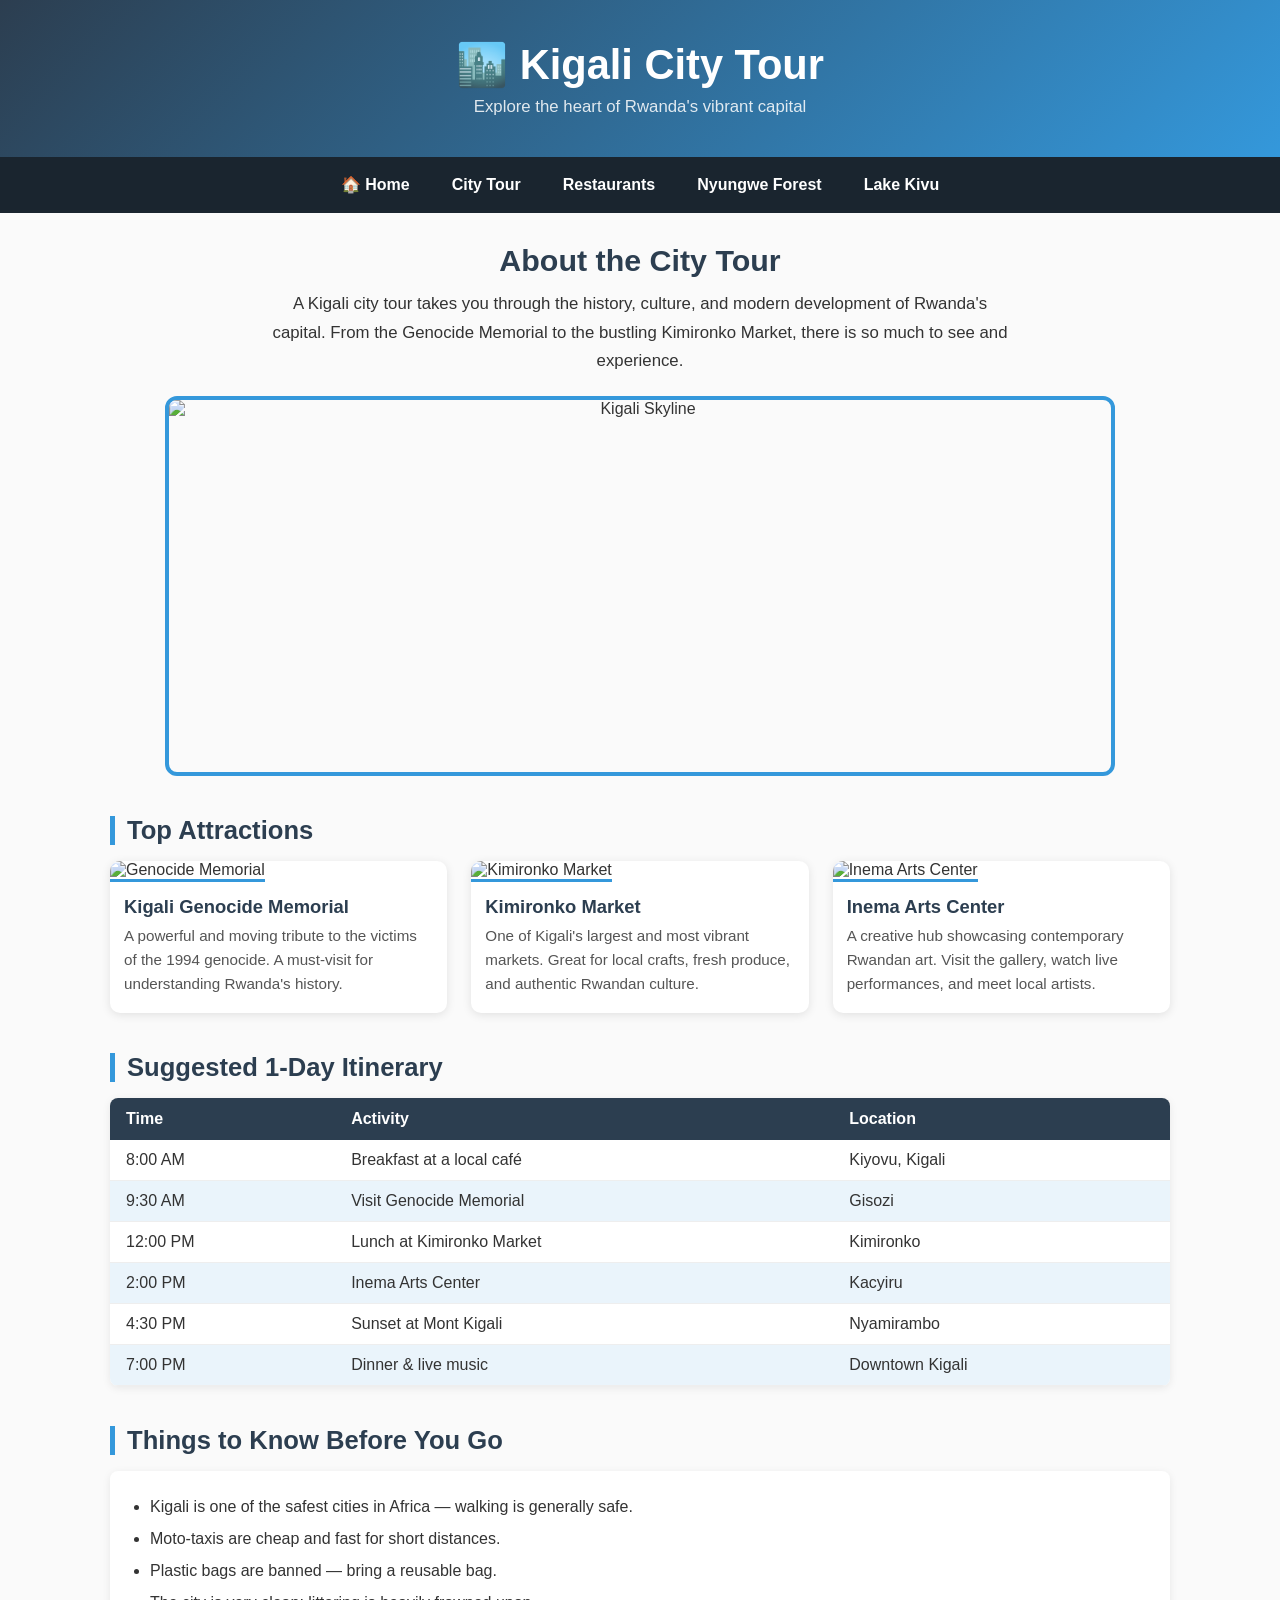
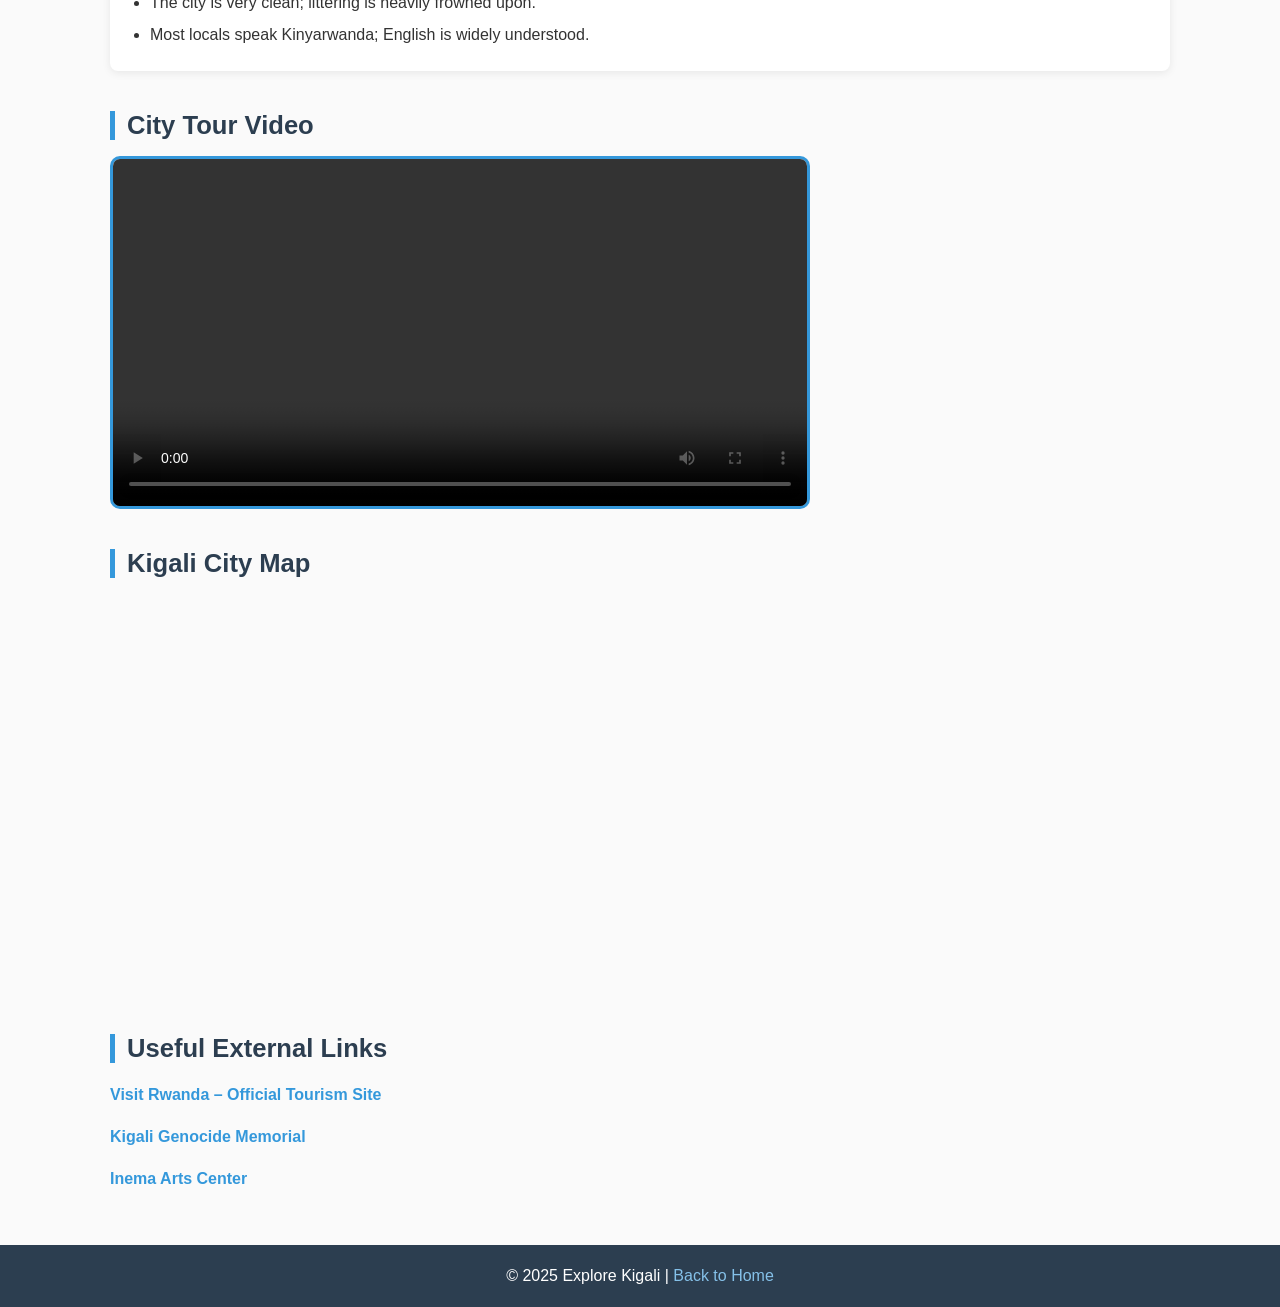
==== kigali-city-tour.html @ 0fdfdb51 "Initial commit: Add Home page and City Tour page with CSS" ====
<!DOCTYPE html>
<html lang="en">
<head>
  <meta charset="UTF-8" />
  <meta name="viewport" content="width=device-width, initial-scale=1.0"/>
  <title>Kigali City Tour</title>
  <link rel="stylesheet" href="kigali-city-tour.css" />
</head>
<body>

  <header>
    <h1>🏙️ Kigali City Tour</h1>
    <p>Explore the heart of Rwanda's vibrant capital</p>
  </header>

  <nav>
    <ul>
      <li><a href="index.html">🏠 Home</a></li>
      <li><a href="kigali-city-tour.html">City Tour</a></li>
      <li><a href="restaurants.html">Restaurants</a></li>
      <li><a href="nyungwe-forest.html">Nyungwe Forest</a></li>
      <li><a href="lake-kivu.html">Lake Kivu</a></li>
    </ul>
  </nav>

  <main>

    <section class="intro">
      <h2>About the City Tour</h2>
      <p>
        A Kigali city tour takes you through the history, culture, and modern development
        of Rwanda's capital. From the Genocide Memorial to the bustling Kimironko Market,
        there is so much to see and experience.
      </p>
      <img src="https://upload.wikimedia.org/wikipedia/commons/thumb/1/1f/Kigali_City.jpg/1280px-Kigali_City.jpg" alt="Kigali Skyline" class="banner-img" />
    </section>

    <section class="attractions">
      <h2>Top Attractions</h2>
      <div class="place-grid">

        <article class="place-card">
          <img src="https://upload.wikimedia.org/wikipedia/commons/thumb/e/e5/Kigali_Genocide_Memorial.jpg/640px-Kigali_Genocide_Memorial.jpg" alt="Genocide Memorial" />
          <h3>Kigali Genocide Memorial</h3>
          <p>A powerful and moving tribute to the victims of the 1994 genocide. A must-visit for understanding Rwanda's history.</p>
        </article>

        <article class="place-card">
          <img src="https://upload.wikimedia.org/wikipedia/commons/thumb/4/4e/Kigali_restaurant.jpg/640px-Kigali_restaurant.jpg" alt="Kimironko Market" />
          <h3>Kimironko Market</h3>
          <p>One of Kigali's largest and most vibrant markets. Great for local crafts, fresh produce, and authentic Rwandan culture.</p>
        </article>

        <article class="place-card">
          <img src="https://upload.wikimedia.org/wikipedia/commons/thumb/6/6e/Nyungwe_Forest.jpg/640px-Nyungwe_Forest.jpg" alt="Inema Arts Center" />
          <h3>Inema Arts Center</h3>
          <p>A creative hub showcasing contemporary Rwandan art. Visit the gallery, watch live performances, and meet local artists.</p>
        </article>

      </div>
    </section>

    <section class="schedule">
      <h2>Suggested 1-Day Itinerary</h2>
      <table>
        <thead>
          <tr>
            <th>Time</th>
            <th>Activity</th>
            <th>Location</th>
          </tr>
        </thead>
        <tbody>
          <tr>
            <td>8:00 AM</td>
            <td>Breakfast at a local café</td>
            <td>Kiyovu, Kigali</td>
          </tr>
          <tr>
            <td>9:30 AM</td>
            <td>Visit Genocide Memorial</td>
            <td>Gisozi</td>
          </tr>
          <tr>
            <td>12:00 PM</td>
            <td>Lunch at Kimironko Market</td>
            <td>Kimironko</td>
          </tr>
          <tr>
            <td>2:00 PM</td>
            <td>Inema Arts Center</td>
            <td>Kacyiru</td>
          </tr>
          <tr>
            <td>4:30 PM</td>
            <td>Sunset at Mont Kigali</td>
            <td>Nyamirambo</td>
          </tr>
          <tr>
            <td>7:00 PM</td>
            <td>Dinner &amp; live music</td>
            <td>Downtown Kigali</td>
          </tr>
        </tbody>
      </table>
    </section>

    <section class="tips-section">
      <h2>Things to Know Before You Go</h2>
      <ul>
        <li>Kigali is one of the safest cities in Africa — walking is generally safe.</li>
        <li>Moto-taxis are cheap and fast for short distances.</li>
        <li>Plastic bags are banned — bring a reusable bag.</li>
        <li>The city is very clean; littering is heavily frowned upon.</li>
        <li>Most locals speak Kinyarwanda; English is widely understood.</li>
      </ul>
    </section>

    <section class="video-section">
      <h2>City Tour Video</h2>
      <video controls width="700">
        <source src="https://www.w3schools.com/html/mov_bbb.mp4" type="video/mp4" />
        Your browser does not support the video tag.
      </video>
    </section>

    <section class="map-section">
      <h2>Kigali City Map</h2>
      <iframe
        src="https://www.google.com/maps/embed?pb=!1m18!1m12!1m3!1d63799.41051823938!2d30.02!3d-1.94!2m3!1f0!2f0!3f0!3m2!1i1024!2i768!4f13.1!3m3!1m2!1s0x19dca6f4a3c5e5b5%3A0x4b5b5b5b5b5b5b5b!2sKigali%2C%20Rwanda!5e0!3m2!1sen!2sus!4v1620000000000"
        width="700" height="400" style="border:0;" allowfullscreen="" loading="lazy">
      </iframe>
    </section>

    <section class="external-links">
      <h2>Useful External Links</h2>
      <ul>
        <li><a href="https://www.visitrwanda.com" target="_blank">Visit Rwanda – Official Tourism Site</a></li>
        <li><a href="https://kgm.rw" target="_blank">Kigali Genocide Memorial</a></li>
        <li><a href="https://www.inemaarts.com" target="_blank">Inema Arts Center</a></li>
      </ul>
    </section>

  </main>

  <footer>
    <p>© 2025 Explore Kigali | <a href="index.html">Back to Home</a></p>
  </footer>

</body>
</html>
---- kigali-city-tour.css ----
* {
  margin: 0;
  padding: 0;
  box-sizing: border-box;
}

body {
  font-family: 'Segoe UI', sans-serif;
  background-color: #fafafa;
  color: #333;
}

/* element selector */
header {
  background: linear-gradient(135deg, #2c3e50, #3498db);
  color: white;
  text-align: center;
  padding: 40px 20px;
}

header h1 {
  font-size: 2.6rem;
}

header p {
  font-size: 1.05rem;
  margin-top: 8px;
  opacity: 0.85;
}

/* descendant selector */
nav ul {
  list-style: none;
  display: flex;
  justify-content: center;
  gap: 10px;
  background-color: #1a252f;
  padding: 12px 0;
}

nav ul li a {
  color: white;
  text-decoration: none;
  padding: 8px 16px;
  border-radius: 4px;
  font-weight: 600;
  transition: background 0.3s;
}

nav ul li a:hover {
  background-color: #3498db;
}

main {
  max-width: 1100px;
  margin: 30px auto;
  padding: 0 20px;
}

/* class selector */
.intro {
  text-align: center;
  margin-bottom: 40px;
}

.intro h2 {
  font-size: 1.9rem;
  color: #2c3e50;
  margin-bottom: 12px;
}

.intro p {
  max-width: 750px;
  margin: 0 auto 20px;
  line-height: 1.7;
  font-size: 1.05rem;
}

/* image styling */
.banner-img {
  width: 100%;
  max-width: 950px;
  height: 380px;
  object-fit: cover;
  border-radius: 12px;
  border: 4px solid #3498db;
  display: block;
  margin: 0 auto;
}

.attractions h2, .schedule h2, .tips-section h2,
.video-section h2, .map-section h2, .external-links h2 {
  font-size: 1.6rem;
  color: #2c3e50;
  margin-bottom: 16px;
  border-left: 5px solid #3498db;
  padding-left: 12px;
}

/* class selector */
.place-grid {
  display: grid;
  grid-template-columns: repeat(auto-fit, minmax(280px, 1fr));
  gap: 24px;
  margin-bottom: 40px;
}

/* class selector */
.place-card {
  background: white;
  border-radius: 10px;
  box-shadow: 0 2px 10px rgba(0,0,0,0.1);
  overflow: hidden;
  transition: transform 0.3s;
}

.place-card:hover {
  transform: translateY(-4px);
}

.place-card img {
  width: 100%;
  height: 200px;
  object-fit: cover;
  border-bottom: 3px solid #3498db;
}

.place-card h3 {
  padding: 14px 14px 6px;
  color: #2c3e50;
  font-size: 1.15rem;
}

.place-card p {
  padding: 0 14px 16px;
  font-size: 0.95rem;
  color: #555;
  line-height: 1.6;
}

.schedule, .tips-section, .video-section, .map-section, .external-links {
  margin: 40px 0;
}

table {
  width: 100%;
  border-collapse: collapse;
  background: white;
  border-radius: 8px;
  overflow: hidden;
  box-shadow: 0 2px 8px rgba(0,0,0,0.08);
}

th {
  background-color: #2c3e50;
  color: white;
  padding: 12px 16px;
  text-align: left;
}

td {
  padding: 11px 16px;
  border-bottom: 1px solid #eee;
}

tr:nth-child(even) td {
  background-color: #eaf4fb;
}

ul {
  padding-left: 24px;
  line-height: 2;
  font-size: 1rem;
}

.tips-section ul {
  background: white;
  padding: 20px 20px 20px 40px;
  border-radius: 8px;
  box-shadow: 0 2px 8px rgba(0,0,0,0.08);
}

.external-links ul {
  list-style: none;
  padding: 0;
}

.external-links ul li {
  margin-bottom: 10px;
}

.external-links ul li a {
  color: #3498db;
  text-decoration: none;
  font-weight: 600;
}

.external-links ul li a:hover {
  text-decoration: underline;
}

video, iframe {
  display: block;
  max-width: 100%;
  border-radius: 10px;
  border: 3px solid #3498db;
}

footer {
  background-color: #2c3e50;
  color: white;
  text-align: center;
  padding: 22px;
  margin-top: 50px;
}

footer a {
  color: #85c1e9;
  text-decoration: none;
}

footer a:hover {
  text-decoration: underline;
}
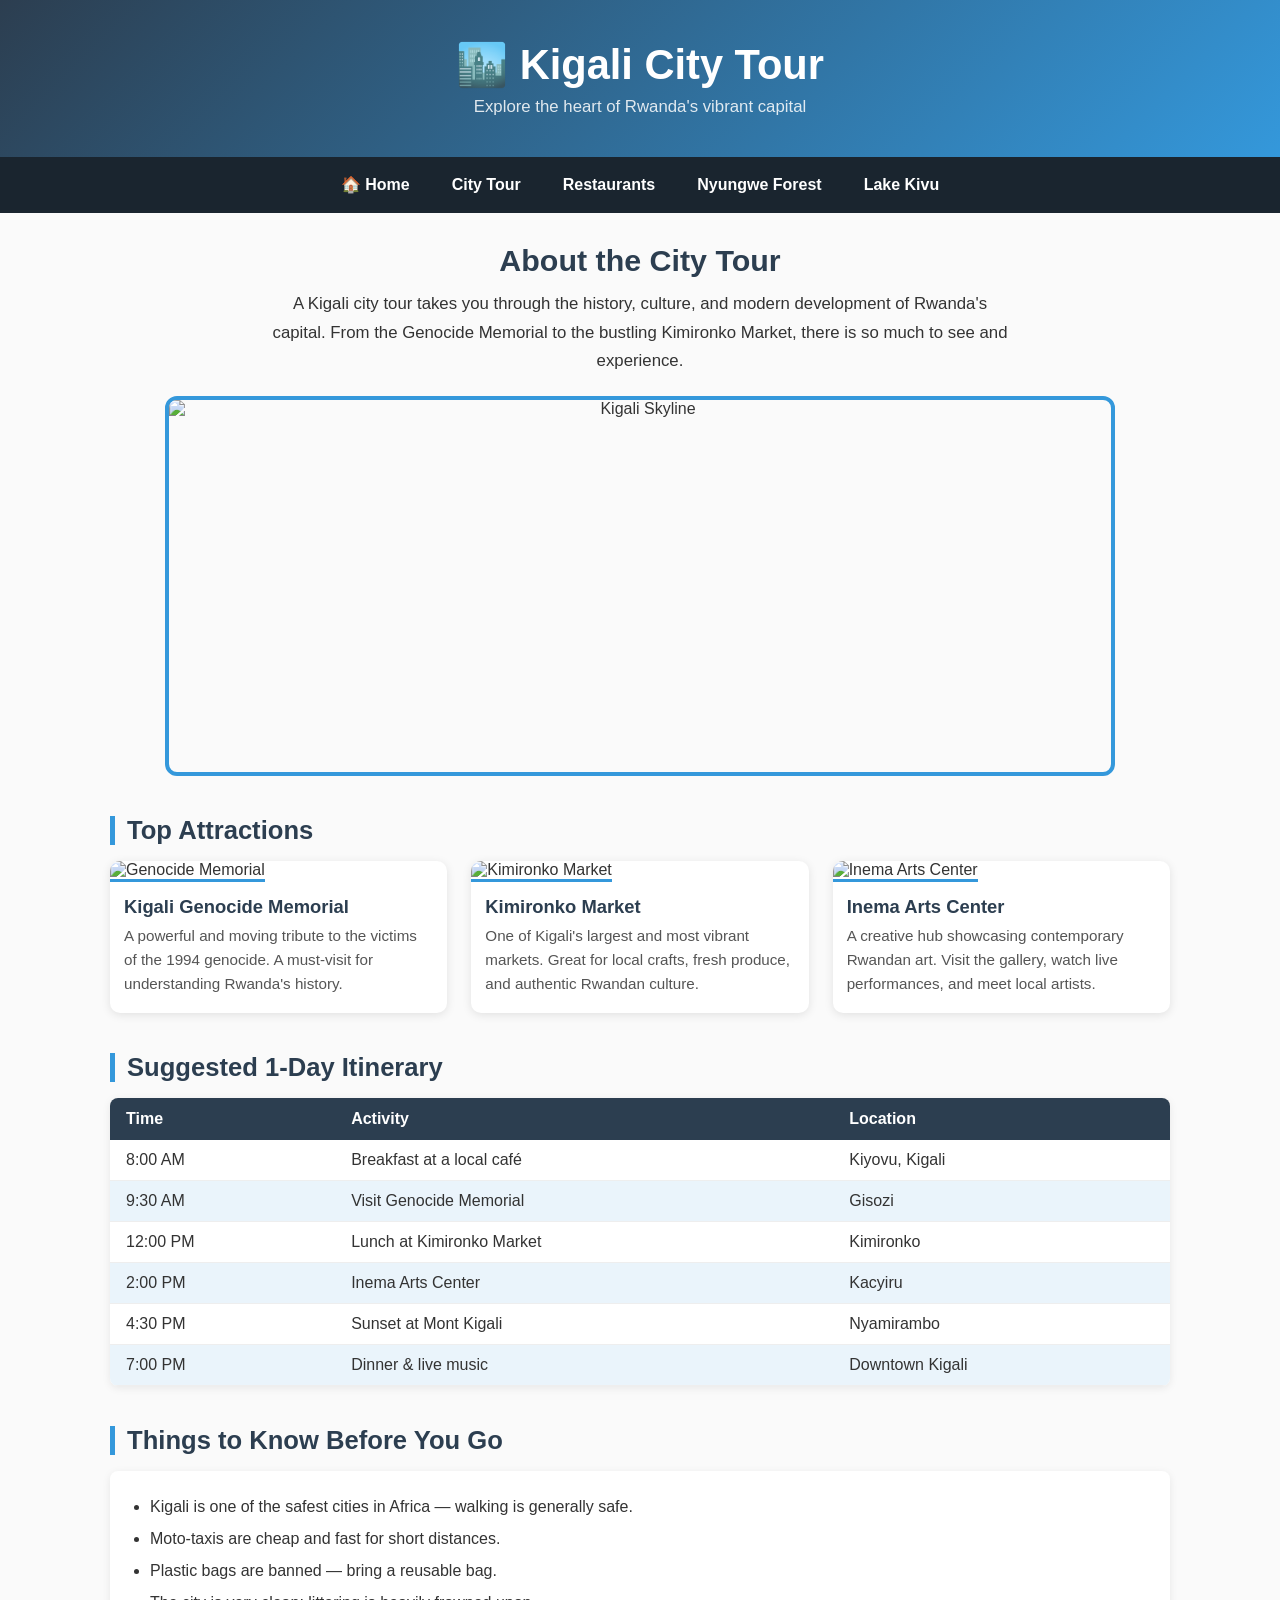
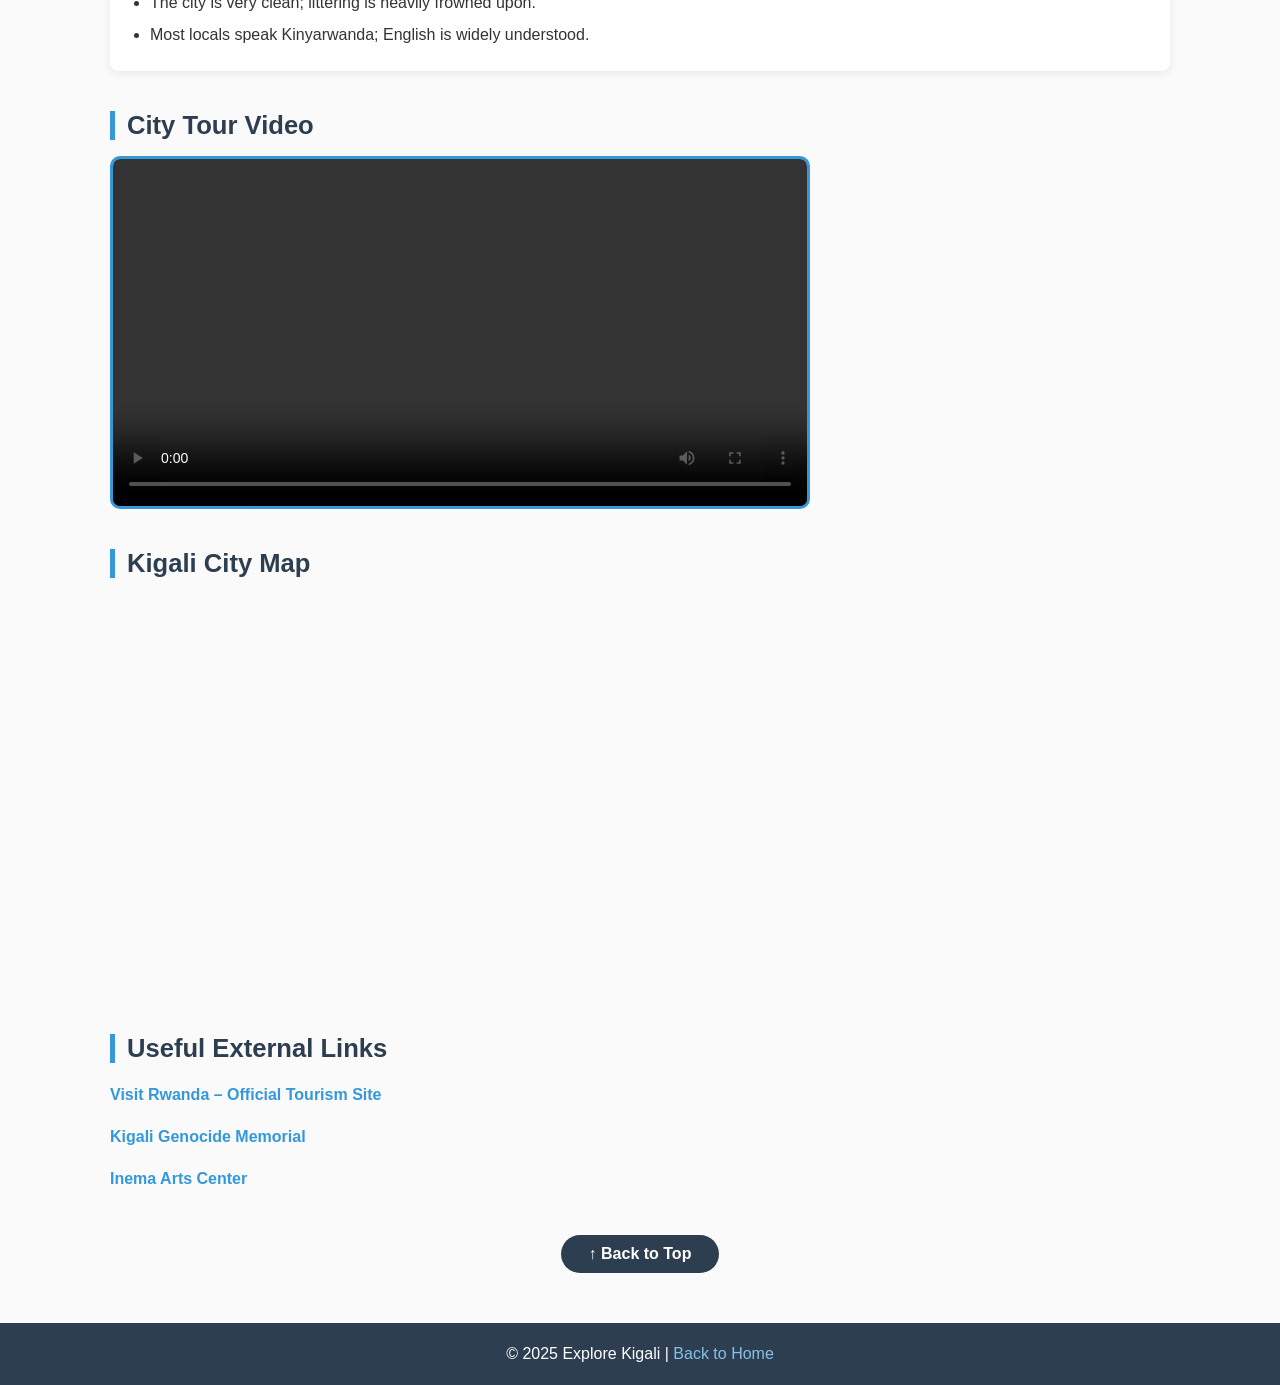
==== commit 44a78851: "Add Back to Top button across all pages with matching CSS per page" ====
--- a/kigali-city-tour.html
+++ b/kigali-city-tour.html
@@ -141,6 +141,7 @@
       </ul>
     </section>
 
+    <a href="#" class="back-to-top">↑ Back to Top</a>
   </main>
 
   <footer>
--- a/kigali-city-tour.css
+++ b/kigali-city-tour.css
@@ -222,3 +222,21 @@
 footer a:hover {
   text-decoration: underline;
 }
+
+.back-to-top {
+  display: block;
+  text-align: center;
+  margin: 30px auto 0;
+  padding: 10px 28px;
+  background-color: #2c3e50;
+  color: white;
+  border-radius: 25px;
+  text-decoration: none;
+  font-weight: bold;
+  width: fit-content;
+  transition: background 0.3s;
+}
+
+.back-to-top:hover {
+  background-color: #3498db;
+}
